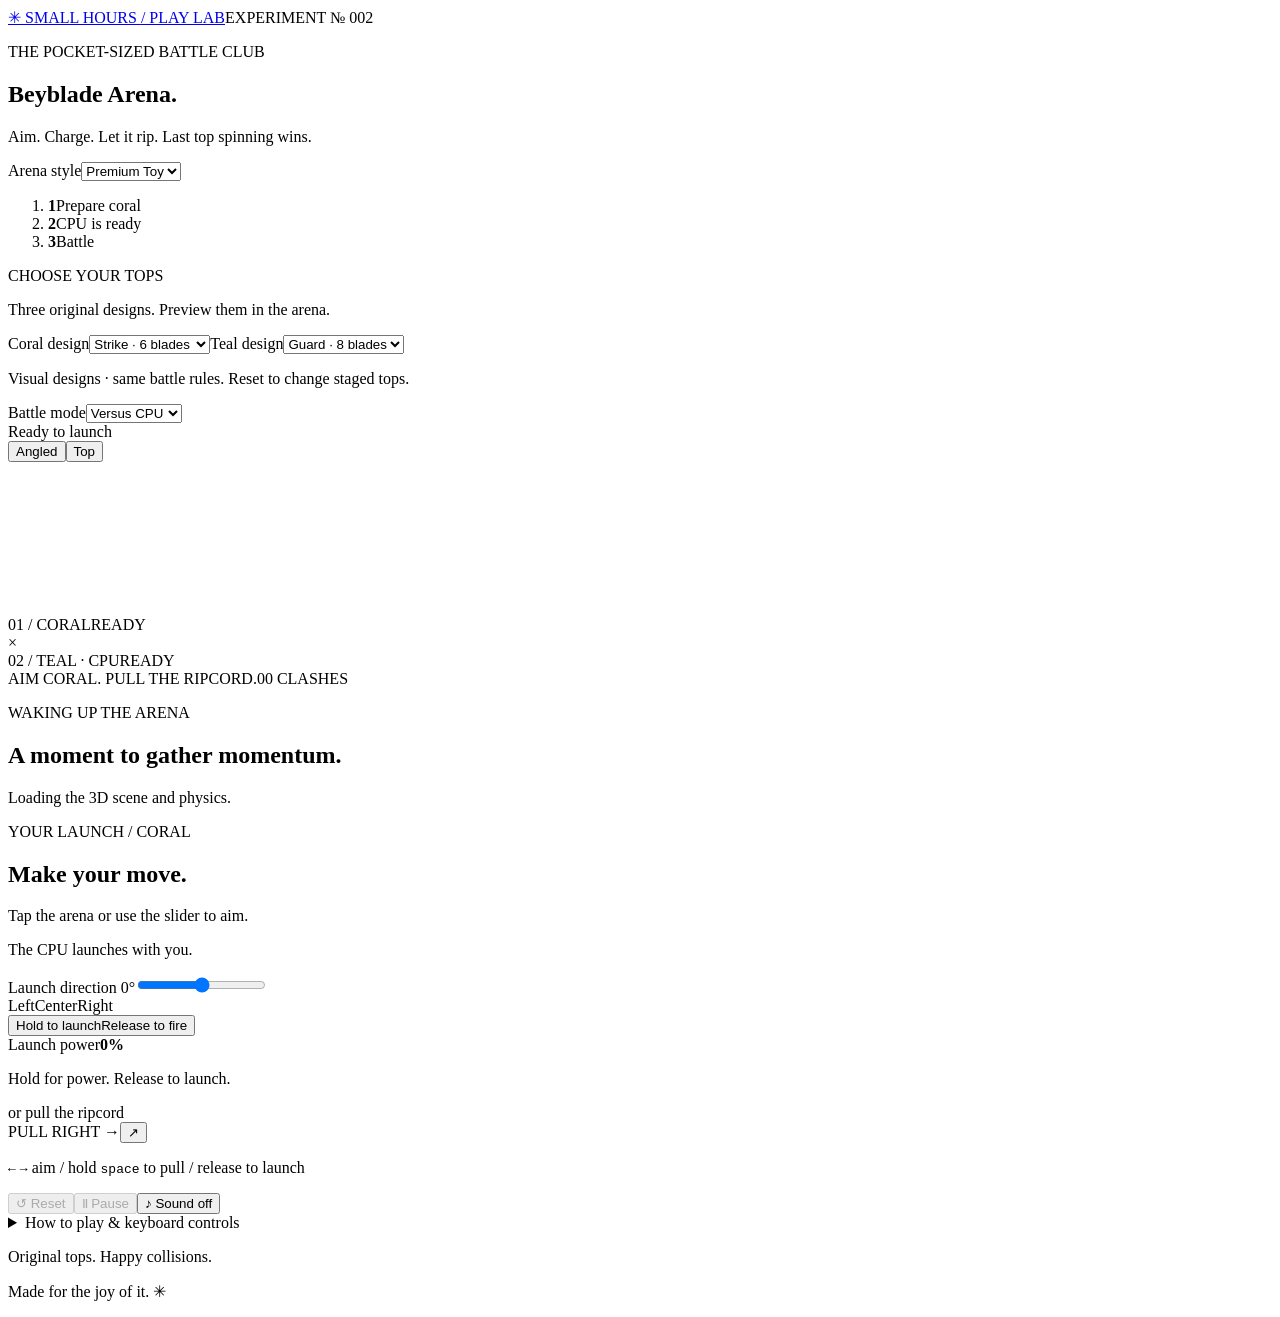
==== beyblade-battle/index.html @ 4c171f09 "Restore Assignment_Designer source and GitHub Pages publishing" ====
<!doctype html>
<html lang="en">
<head>
  <meta charset="UTF-8" />
  <meta name="viewport" content="width=device-width, initial-scale=1" />
  <meta name="theme-color" content="#f3f0e9" />
  <meta name="description" content="Two tiny tops. One beautiful clash. Pull the ripcord and play a 3D spinning-top battle." />
  <title>Beyblade Arena — pull, spin, collide.</title>
  <link rel="icon" href="data:image/svg+xml,%3Csvg xmlns='http://www.w3.org/2000/svg' viewBox='0 0 64 64'%3E%3Cpath d='M32 2L41 16L57 17L53 32L62 45L45 50L32 62L19 50L2 45L11 32L7 17L23 16Z' fill='%23df6a52'/%3E%3Ccircle cx='32' cy='32' r='13' fill='%23f3f0e9'/%3E%3C/svg%3E" />
</head>
<body data-theme="premium">
  <div id="paper-background" class="paper-background" aria-hidden="true"></div>
  <main>
    <header class="masthead"><a class="wordmark" href="./"><span class="brand-symbol" aria-hidden="true">✳</span> SMALL HOURS <span class="lab">/ PLAY LAB</span></a><span class="edition">EXPERIMENT № 002</span></header>
    <section class="intro"><div><p class="eyebrow"><span></span> THE POCKET-SIZED BATTLE CLUB</p><h1>Beyblade Arena<span>.</span></h1><p class="subtitle">Aim. Charge. Let it rip. Last top spinning wins.</p></div><div class="theme-picker"><label for="theme">Arena style</label><select id="theme"><option value="premium">Premium Toy</option><option value="retro">Retro Plastic</option></select></div></section>
    <ol class="play-steps" aria-label="Round progress"><li id="step-a" aria-current="step"><b>1</b><span>Prepare coral</span></li><li id="step-b"><b>2</b><span>CPU is ready</span></li><li id="step-battle"><b>3</b><span>Battle</span></li></ol>
    <section class="design-picker" aria-label="Choose your Beyblade designs"><div><span class="dock-label">CHOOSE YOUR TOPS</span><p>Three original designs. Preview them in the arena.</p></div><label for="design-a">Coral design<select id="design-a" aria-describedby="design-note"><option value="strike">Strike · 6 blades</option><option value="guard">Guard · 8 blades</option><option value="glide">Glide · 3 wings</option></select></label><label for="design-b">Teal design<select id="design-b" aria-describedby="design-note"><option value="strike">Strike · 6 blades</option><option value="guard" selected>Guard · 8 blades</option><option value="glide">Glide · 3 wings</option></select></label><p id="design-note">Visual designs · same battle rules. Reset to change staged tops.</p></section>
    <section class="machine" aria-label="Spinning-top battle toy">
      <div class="machine-toolbar"><div class="mode-picker"><label for="mode">Battle mode</label><select id="mode"><option value="cpu">Versus CPU</option><option value="both">Launch both</option></select></div><span class="round-label" id="round-label">Ready to launch</span><div class="view-switch" role="group" aria-label="Camera view"><button id="angled" aria-pressed="true">Angled</button><button id="top" aria-pressed="false">Top</button></div></div>
      <div class="stage" id="stage" tabindex="0" role="group" aria-label="3D spinning-top stadium" aria-describedby="instructions keyboard-help">
        <div class="paper-surface" id="paper-surface" aria-hidden="true"></div><div class="paper-rim" id="paper-rim" aria-hidden="true"></div><canvas id="scene" aria-hidden="true"></canvas>
        <div class="scoreboard" aria-label="Remaining spin"><div class="top-card coral"><div><span class="top-id">01 / CORAL</span><span class="spin-value" id="spin-a">READY</span></div><div class="spin-meter" id="meter-a" role="meter" aria-label="Coral remaining spin" aria-valuemin="0" aria-valuemax="100" aria-valuenow="100"><i></i></div></div><span class="versus">×</span><div class="top-card teal"><div><span class="top-id" id="top-b-label">02 / TEAL · CPU</span><span class="spin-value" id="spin-b">READY</span></div><div class="spin-meter" id="meter-b" role="meter" aria-label="Teal remaining spin" aria-valuemin="0" aria-valuemax="100" aria-valuenow="100"><i></i></div></div></div>
        <div class="stage-caption"><span id="phase-label">AIM CORAL. PULL THE RIPCORD.</span><span id="hit-label">00 CLASHES</span></div>
        <div class="overlay" id="overlay"><div><p class="overlay-kicker" id="overlay-kicker">WAKING UP THE ARENA</p><h2 id="overlay-title">A moment to gather momentum.</h2><p id="overlay-note">Loading the 3D scene and physics.</p><button id="overlay-action" hidden>Try again ↗</button></div></div>
      </div>
      <div class="launch-dock"><div class="launch-copy"><span class="dock-label" id="dock-label">YOUR LAUNCH / CORAL</span><h2 id="dock-title">Make your move.</h2><p id="instructions">Tap the arena or use the slider to aim.</p><p class="mode-hint" id="mode-hint">The CPU launches with you.</p><div class="aim-control"><label for="aim">Launch direction <output id="aim-value" for="aim">0°</output></label><input id="aim" type="range" min="-65" max="65" value="0" step="1" aria-label="Launch direction in degrees" /><div class="aim-extents" aria-hidden="true"><span>Left</span><span>Center</span><span>Right</span></div></div></div><div class="launch-controls"><button id="hold-launch" class="hold-launch" aria-describedby="instructions power-hint">Hold to launch<span>Release to fire</span></button><div class="power-label"><span>Launch power</span><strong id="pull-value">0%</strong></div><p id="power-hint">Hold for power. Release to launch.</p><div class="launch-actions"><span class="launch-or">or pull the ripcord</span><div class="ripcord-area"><div class="ripcord-track" id="ripcord-track"><span class="cord-teeth" aria-hidden="true"></span><span class="pull-hint" aria-hidden="true">PULL RIGHT →</span><button id="ripcord" class="ripcord-handle" aria-label="Pull ripcord to launch coral" aria-describedby="instructions"><span aria-hidden="true">↗</span></button></div><div class="charge-meter" id="charge-meter" role="meter" aria-label="Launch power" aria-valuemin="0" aria-valuemax="100" aria-valuenow="0"><i></i></div></div></div></div></div>
    </section>
    <div class="bottom-row"><p id="keyboard-help"><kbd>←</kbd> <kbd>→</kbd> aim <span>/</span> hold <kbd>space</kbd> to pull <span>/</span> release to launch</p><div class="utility-controls"><button id="reset" disabled><span aria-hidden="true">↺</span> Reset</button><button id="pause" aria-pressed="false" disabled><span aria-hidden="true">Ⅱ</span> Pause</button><button id="sound" aria-pressed="false"><span aria-hidden="true">♪</span> Sound off</button></div></div>
    <details class="play-guide"><summary>How to play & keyboard controls</summary><div><p><strong>1. Aim.</strong> Tap the stadium, move your mouse, or adjust the direction slider.</p><p><strong>2. Charge.</strong> Hold the launch button or pull the ripcord right. One second reaches full power. Release to commit; Escape cancels.</p><p><strong>3. Battle.</strong> Both tops launch together. A spin-out, an exit-pocket ring-out, or the most spin after 20 seconds decides the round.</p><p><strong>Launch both:</strong> prepare coral, then teal. <strong>Keyboard:</strong> focus the arena, use left/right arrows to aim, hold Space to charge, and release to launch. Reset starts a fresh round.</p></div></details>
    <footer><p>Original tops. Happy collisions.</p><p>Made for the joy of it. <span>✳</span></p></footer>
    <p class="sr-only" id="status" role="status" aria-live="polite"></p>
  </main>
  <script type="module" src="/src/main.js"></script>
</body>
</html>
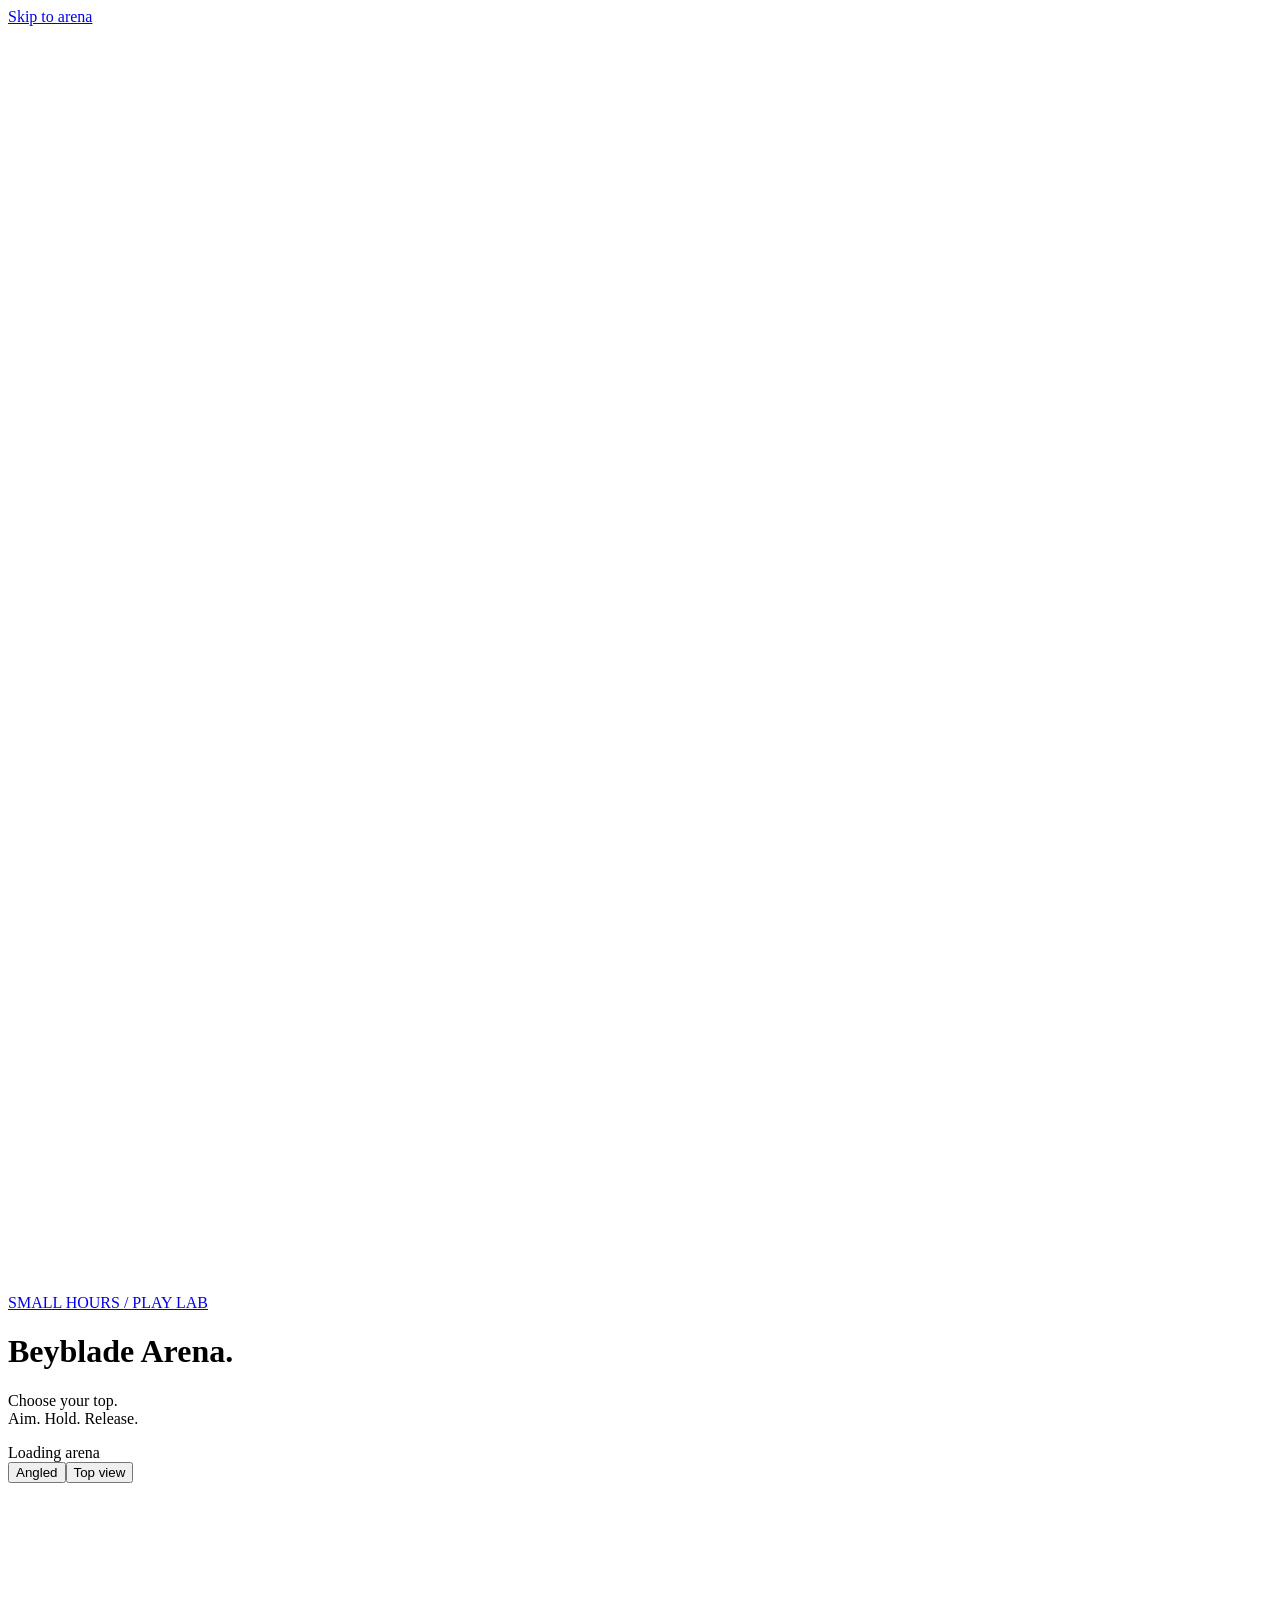
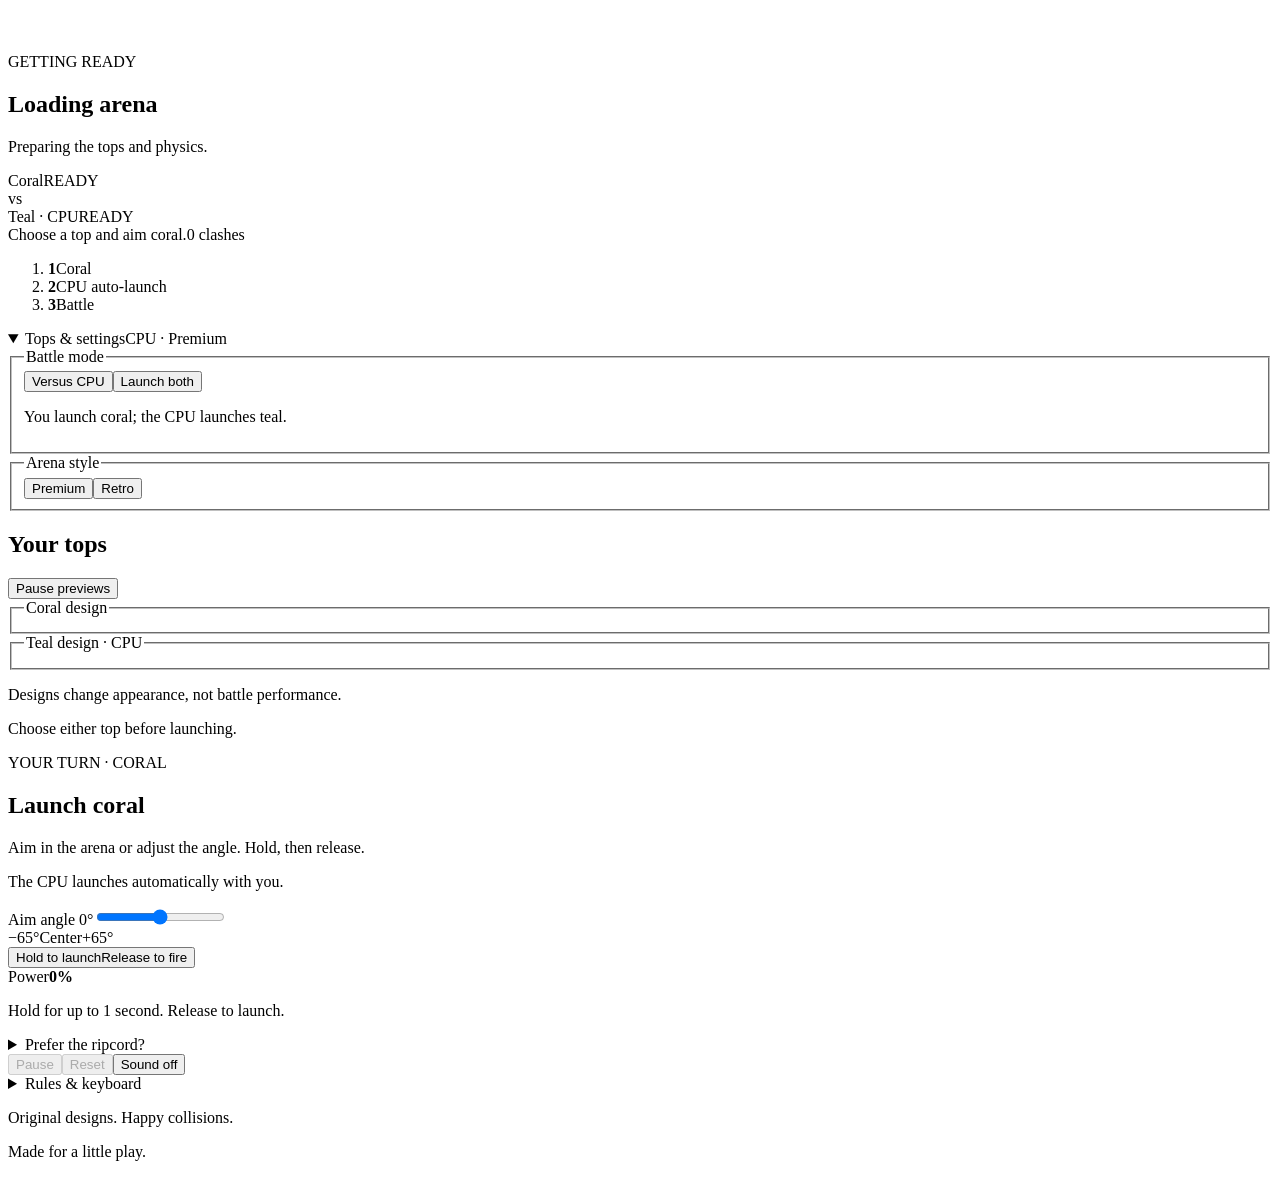
==== commit a905bffa: "Refine arena layout, mobile controls, and animated top selection" ====
--- a/beyblade-battle/index.html
+++ b/beyblade-battle/index.html
@@ -2,33 +2,71 @@
 <html lang="en">
 <head>
   <meta charset="UTF-8" />
-  <meta name="viewport" content="width=device-width, initial-scale=1" />
+  <meta name="viewport" content="width=device-width, initial-scale=1, viewport-fit=cover" />
   <meta name="theme-color" content="#f3f0e9" />
-  <meta name="description" content="Two tiny tops. One beautiful clash. Pull the ripcord and play a 3D spinning-top battle." />
-  <title>Beyblade Arena — pull, spin, collide.</title>
-  <link rel="icon" href="data:image/svg+xml,%3Csvg xmlns='http://www.w3.org/2000/svg' viewBox='0 0 64 64'%3E%3Cpath d='M32 2L41 16L57 17L53 32L62 45L45 50L32 62L19 50L2 45L11 32L7 17L23 16Z' fill='%23df6a52'/%3E%3Ccircle cx='32' cy='32' r='13' fill='%23f3f0e9'/%3E%3C/svg%3E" />
+  <meta name="description" content="Choose a spinning top, aim, and release. A playful 3D battle arena with original designs and reactive shaders." />
+  <title>Beyblade Arena — choose, launch, battle.</title>
+  <link rel="icon" href="data:image/svg+xml,%3Csvg xmlns='http://www.w3.org/2000/svg' viewBox='0 0 64 64'%3E%3Cpath d='M32 2L41 16L57 17L53 32L62 45L45 50L32 62L19 50L2 45L11 32L7 17L23 16Z' fill='%23b63e29'/%3E%3Ccircle cx='32' cy='32' r='13' fill='%23f3f0e9'/%3E%3C/svg%3E" />
 </head>
-<body data-theme="premium">
+<body data-theme="premium" data-phase="loading" data-paused="false">
+  <a class="skip-link" href="#stage">Skip to arena</a>
   <div id="paper-background" class="paper-background" aria-hidden="true"></div>
   <main>
-    <header class="masthead"><a class="wordmark" href="./"><span class="brand-symbol" aria-hidden="true">✳</span> SMALL HOURS <span class="lab">/ PLAY LAB</span></a><span class="edition">EXPERIMENT № 002</span></header>
-    <section class="intro"><div><p class="eyebrow"><span></span> THE POCKET-SIZED BATTLE CLUB</p><h1>Beyblade Arena<span>.</span></h1><p class="subtitle">Aim. Charge. Let it rip. Last top spinning wins.</p></div><div class="theme-picker"><label for="theme">Arena style</label><select id="theme"><option value="premium">Premium Toy</option><option value="retro">Retro Plastic</option></select></div></section>
-    <ol class="play-steps" aria-label="Round progress"><li id="step-a" aria-current="step"><b>1</b><span>Prepare coral</span></li><li id="step-b"><b>2</b><span>CPU is ready</span></li><li id="step-battle"><b>3</b><span>Battle</span></li></ol>
-    <section class="design-picker" aria-label="Choose your Beyblade designs"><div><span class="dock-label">CHOOSE YOUR TOPS</span><p>Three original designs. Preview them in the arena.</p></div><label for="design-a">Coral design<select id="design-a" aria-describedby="design-note"><option value="strike">Strike · 6 blades</option><option value="guard">Guard · 8 blades</option><option value="glide">Glide · 3 wings</option></select></label><label for="design-b">Teal design<select id="design-b" aria-describedby="design-note"><option value="strike">Strike · 6 blades</option><option value="guard" selected>Guard · 8 blades</option><option value="glide">Glide · 3 wings</option></select></label><p id="design-note">Visual designs · same battle rules. Reset to change staged tops.</p></section>
-    <section class="machine" aria-label="Spinning-top battle toy">
-      <div class="machine-toolbar"><div class="mode-picker"><label for="mode">Battle mode</label><select id="mode"><option value="cpu">Versus CPU</option><option value="both">Launch both</option></select></div><span class="round-label" id="round-label">Ready to launch</span><div class="view-switch" role="group" aria-label="Camera view"><button id="angled" aria-pressed="true">Angled</button><button id="top" aria-pressed="false">Top</button></div></div>
-      <div class="stage" id="stage" tabindex="0" role="group" aria-label="3D spinning-top stadium" aria-describedby="instructions keyboard-help">
-        <div class="paper-surface" id="paper-surface" aria-hidden="true"></div><div class="paper-rim" id="paper-rim" aria-hidden="true"></div><canvas id="scene" aria-hidden="true"></canvas>
-        <div class="scoreboard" aria-label="Remaining spin"><div class="top-card coral"><div><span class="top-id">01 / CORAL</span><span class="spin-value" id="spin-a">READY</span></div><div class="spin-meter" id="meter-a" role="meter" aria-label="Coral remaining spin" aria-valuemin="0" aria-valuemax="100" aria-valuenow="100"><i></i></div></div><span class="versus">×</span><div class="top-card teal"><div><span class="top-id" id="top-b-label">02 / TEAL · CPU</span><span class="spin-value" id="spin-b">READY</span></div><div class="spin-meter" id="meter-b" role="meter" aria-label="Teal remaining spin" aria-valuemin="0" aria-valuemax="100" aria-valuenow="100"><i></i></div></div></div>
-        <div class="stage-caption"><span id="phase-label">AIM CORAL. PULL THE RIPCORD.</span><span id="hit-label">00 CLASHES</span></div>
-        <div class="overlay" id="overlay"><div><p class="overlay-kicker" id="overlay-kicker">WAKING UP THE ARENA</p><h2 id="overlay-title">A moment to gather momentum.</h2><p id="overlay-note">Loading the 3D scene and physics.</p><button id="overlay-action" hidden>Try again ↗</button></div></div>
-      </div>
-      <div class="launch-dock"><div class="launch-copy"><span class="dock-label" id="dock-label">YOUR LAUNCH / CORAL</span><h2 id="dock-title">Make your move.</h2><p id="instructions">Tap the arena or use the slider to aim.</p><p class="mode-hint" id="mode-hint">The CPU launches with you.</p><div class="aim-control"><label for="aim">Launch direction <output id="aim-value" for="aim">0°</output></label><input id="aim" type="range" min="-65" max="65" value="0" step="1" aria-label="Launch direction in degrees" /><div class="aim-extents" aria-hidden="true"><span>Left</span><span>Center</span><span>Right</span></div></div></div><div class="launch-controls"><button id="hold-launch" class="hold-launch" aria-describedby="instructions power-hint">Hold to launch<span>Release to fire</span></button><div class="power-label"><span>Launch power</span><strong id="pull-value">0%</strong></div><p id="power-hint">Hold for power. Release to launch.</p><div class="launch-actions"><span class="launch-or">or pull the ripcord</span><div class="ripcord-area"><div class="ripcord-track" id="ripcord-track"><span class="cord-teeth" aria-hidden="true"></span><span class="pull-hint" aria-hidden="true">PULL RIGHT →</span><button id="ripcord" class="ripcord-handle" aria-label="Pull ripcord to launch coral" aria-describedby="instructions"><span aria-hidden="true">↗</span></button></div><div class="charge-meter" id="charge-meter" role="meter" aria-label="Launch power" aria-valuemin="0" aria-valuemax="100" aria-valuenow="0"><i></i></div></div></div></div></div>
-    </section>
-    <div class="bottom-row"><p id="keyboard-help"><kbd>←</kbd> <kbd>→</kbd> aim <span>/</span> hold <kbd>space</kbd> to pull <span>/</span> release to launch</p><div class="utility-controls"><button id="reset" disabled><span aria-hidden="true">↺</span> Reset</button><button id="pause" aria-pressed="false" disabled><span aria-hidden="true">Ⅱ</span> Pause</button><button id="sound" aria-pressed="false"><span aria-hidden="true">♪</span> Sound off</button></div></div>
-    <details class="play-guide"><summary>How to play & keyboard controls</summary><div><p><strong>1. Aim.</strong> Tap the stadium, move your mouse, or adjust the direction slider.</p><p><strong>2. Charge.</strong> Hold the launch button or pull the ripcord right. One second reaches full power. Release to commit; Escape cancels.</p><p><strong>3. Battle.</strong> Both tops launch together. A spin-out, an exit-pocket ring-out, or the most spin after 20 seconds decides the round.</p><p><strong>Launch both:</strong> prepare coral, then teal. <strong>Keyboard:</strong> focus the arena, use left/right arrows to aim, hold Space to charge, and release to launch. Reset starts a fresh round.</p></div></details>
-    <footer><p>Original tops. Happy collisions.</p><p>Made for the joy of it. <span>✳</span></p></footer>
-    <p class="sr-only" id="status" role="status" aria-live="polite"></p>
+    <header class="page-header">
+      <div><a class="wordmark" href="./"><svg viewBox="0 0 24 24" aria-hidden="true"><path d="M12 2v20M2 12h20M5 5l14 14M5 19L19 5"/></svg> SMALL HOURS <span>/ PLAY LAB</span></a><h1>Beyblade Arena<span>.</span></h1></div>
+      <p class="subtitle">Choose your top.<br />Aim. Hold. Release.</p>
+    </header>
+
+    <div class="playground">
+      <section class="arena-panel" aria-label="Battle arena">
+        <div class="arena-toolbar"><span class="round-label" id="round-label">Loading arena</span><div class="segment view-switch" role="group" aria-label="Camera view"><button id="angled" aria-pressed="true">Angled</button><button id="top" aria-pressed="false">Top view</button></div></div>
+        <div class="stage" id="stage" tabindex="0" role="group" aria-label="3D spinning-top stadium" aria-describedby="instructions keyboard-help">
+          <div class="paper-surface" id="paper-surface" aria-hidden="true"></div><div class="paper-rim" id="paper-rim" aria-hidden="true"></div><canvas id="scene" aria-hidden="true"></canvas>
+          <div class="overlay" id="overlay"><div><p class="overlay-kicker" id="overlay-kicker">GETTING READY</p><h2 id="overlay-title">Loading arena</h2><p id="overlay-note">Preparing the tops and physics.</p><button id="overlay-action" hidden>Retry</button></div></div>
+        </div>
+        <div class="scoreboard" aria-label="Remaining spin">
+          <div class="top-card coral"><div><span class="top-id">Coral</span><span class="spin-value" id="spin-a">READY</span></div><div class="spin-meter" id="meter-a" role="meter" aria-label="Coral remaining spin" aria-valuemin="0" aria-valuemax="100" aria-valuenow="100"><i></i></div></div>
+          <span class="versus" aria-hidden="true">vs</span>
+          <div class="top-card teal"><div><span class="top-id" id="top-b-label">Teal · CPU</span><span class="spin-value" id="spin-b">READY</span></div><div class="spin-meter" id="meter-b" role="meter" aria-label="Teal remaining spin" aria-valuemin="0" aria-valuemax="100" aria-valuenow="100"><i></i></div></div>
+        </div>
+        <div class="stage-caption"><span id="phase-label">Choose a top and aim coral.</span><span id="hit-label">0 clashes</span></div>
+        <ol class="play-steps" aria-label="Round progress"><li id="step-a" aria-current="step"><b>1</b><span>Coral</span></li><li id="step-b"><b>2</b><span>CPU auto-launch</span></li><li id="step-battle"><b>3</b><span>Battle</span></li></ol>
+      </section>
+
+      <details class="setup-panel panel" id="round-setup" open>
+        <summary><span>Tops & settings</span><span class="setup-summary" id="setup-summary">CPU · Premium</span></summary>
+        <div class="setup-content">
+          <fieldset><legend>Battle mode</legend><div class="segment" id="mode" role="group" aria-label="Battle mode"><button id="mode-cpu" data-mode="cpu" aria-pressed="true">Versus CPU</button><button id="mode-both" data-mode="both" aria-pressed="false">Launch both</button></div><p id="mode-description">You launch coral; the CPU launches teal.</p></fieldset>
+          <fieldset><legend>Arena style</legend><div class="segment" id="theme" role="group" aria-label="Arena style"><button id="theme-premium" data-theme="premium" aria-pressed="true">Premium</button><button id="theme-retro" data-theme="retro" aria-pressed="false">Retro</button></div></fieldset>
+          <div class="gallery-heading"><h2>Your tops</h2><button id="preview-motion" aria-pressed="false">Pause previews</button></div>
+          <fieldset class="top-gallery coral"><legend>Coral design</legend><div class="design-options" id="design-a" role="group" aria-label="Coral top design"></div></fieldset>
+          <fieldset class="top-gallery teal"><legend id="teal-design-label">Teal design · CPU</legend><div class="design-options" id="design-b" role="group" aria-label="Teal top design"></div></fieldset>
+          <p class="design-note" id="design-note">Designs change appearance, not battle performance.</p><p class="selection-note" id="selection-note">Choose either top before launching.</p>
+        </div>
+      </details>
+
+      <aside class="launch-dock panel" aria-label="Launch controls and round information">
+        <div class="launch-copy"><span class="dock-label" id="dock-label">YOUR TURN · CORAL</span><h2 id="dock-title">Launch coral</h2><p id="instructions">Aim in the arena or adjust the angle. Hold, then release.</p><p class="mode-hint" id="mode-hint">The CPU launches automatically with you.</p></div>
+        <div class="launch-setup" id="launch-setup">
+          <div class="aim-control"><label for="aim">Aim angle <output id="aim-value" for="aim">0°</output></label><input id="aim" type="range" min="-65" max="65" value="0" step="1" aria-label="Aim angle in degrees" /><div class="aim-extents" aria-hidden="true"><span>−65°</span><span>Center</span><span>+65°</span></div></div>
+          <div class="launch-controls"><button id="hold-launch" class="hold-launch" aria-describedby="instructions power-hint">Hold to launch<span>Release to fire</span></button><div class="power-label"><span>Power</span><strong id="pull-value">0%</strong></div><div class="charge-meter" id="charge-meter" role="meter" aria-label="Launch power" aria-valuemin="0" aria-valuemax="100" aria-valuenow="0"><i></i></div></div>
+          <p id="power-hint">Hold for up to 1 second. Release to launch.</p>
+          <details class="ripcord-option"><summary>Prefer the ripcord?</summary><p>Pull right for power. Release to commit.</p><div class="ripcord-track" id="ripcord-track"><span class="cord-teeth" aria-hidden="true"></span><span class="pull-hint" aria-hidden="true">PULL RIGHT →</span><button id="ripcord" class="ripcord-handle" aria-label="Pull ripcord to launch coral" aria-describedby="instructions"><svg viewBox="0 0 24 24" aria-hidden="true"><path d="M5 12h14m-6-6 6 6-6 6"/></svg></button></div></details>
+        </div>
+        <div class="utility-controls"><button id="pause" aria-pressed="false" disabled>Pause</button><button id="reset" disabled>Reset</button><button id="sound" aria-pressed="false">Sound off</button></div>
+        <details class="play-guide"><summary>Rules & keyboard</summary><div>
+          <p><strong>CPU:</strong> launch coral. The CPU chooses teal’s power and direction; both tops launch together.</p>
+          <p><strong>Launch both:</strong> release to save coral’s aim and power, then prepare teal. Releasing teal starts both tops.</p>
+          <p><strong>Power:</strong> holding reaches full power in 1 second; ripcord power depends on pull distance. A tiny tap does not launch. Escape cancels a charge.</p>
+          <p><strong>Win:</strong> keep spinning and stay in the stadium. Leaving through an exit pocket is a ring-out; running out of spin is a spin-out. At 20 seconds, higher spin wins; under 2 percentage points apart is a draw.</p>
+          <p id="keyboard-help"><strong>Keyboard:</strong> focus the arena, use <kbd>←</kbd> <kbd>→</kbd> to aim, hold <kbd>Space</kbd> to charge, and release to commit. The aim slider also works with arrows. Reset clears the round.</p>
+        </div></details>
+      </aside>
+
+
+    </div>
+    <footer><p>Original designs. Happy collisions.</p><p>Made for a little play.</p></footer>
+    <p class="sr-only" id="status" role="status" aria-live="polite" aria-atomic="true"></p>
   </main>
   <script type="module" src="/src/main.js"></script>
 </body>
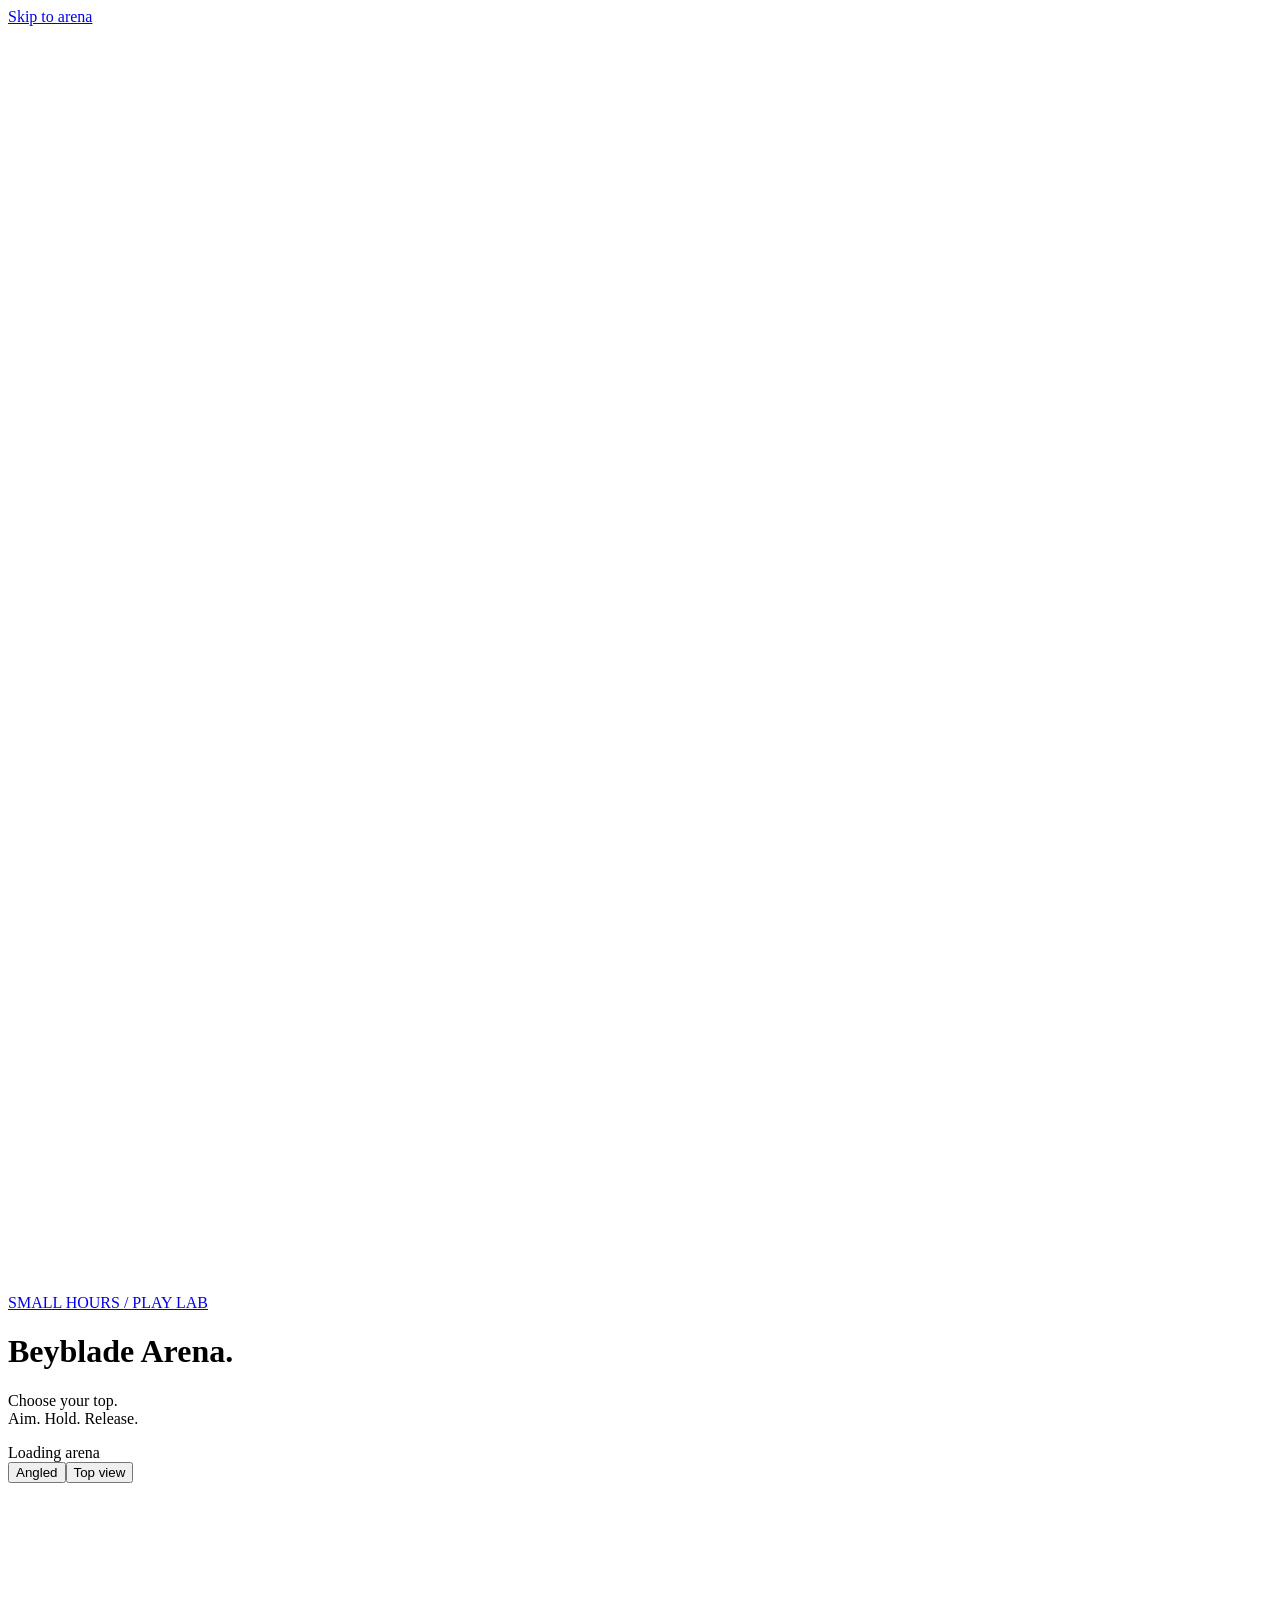
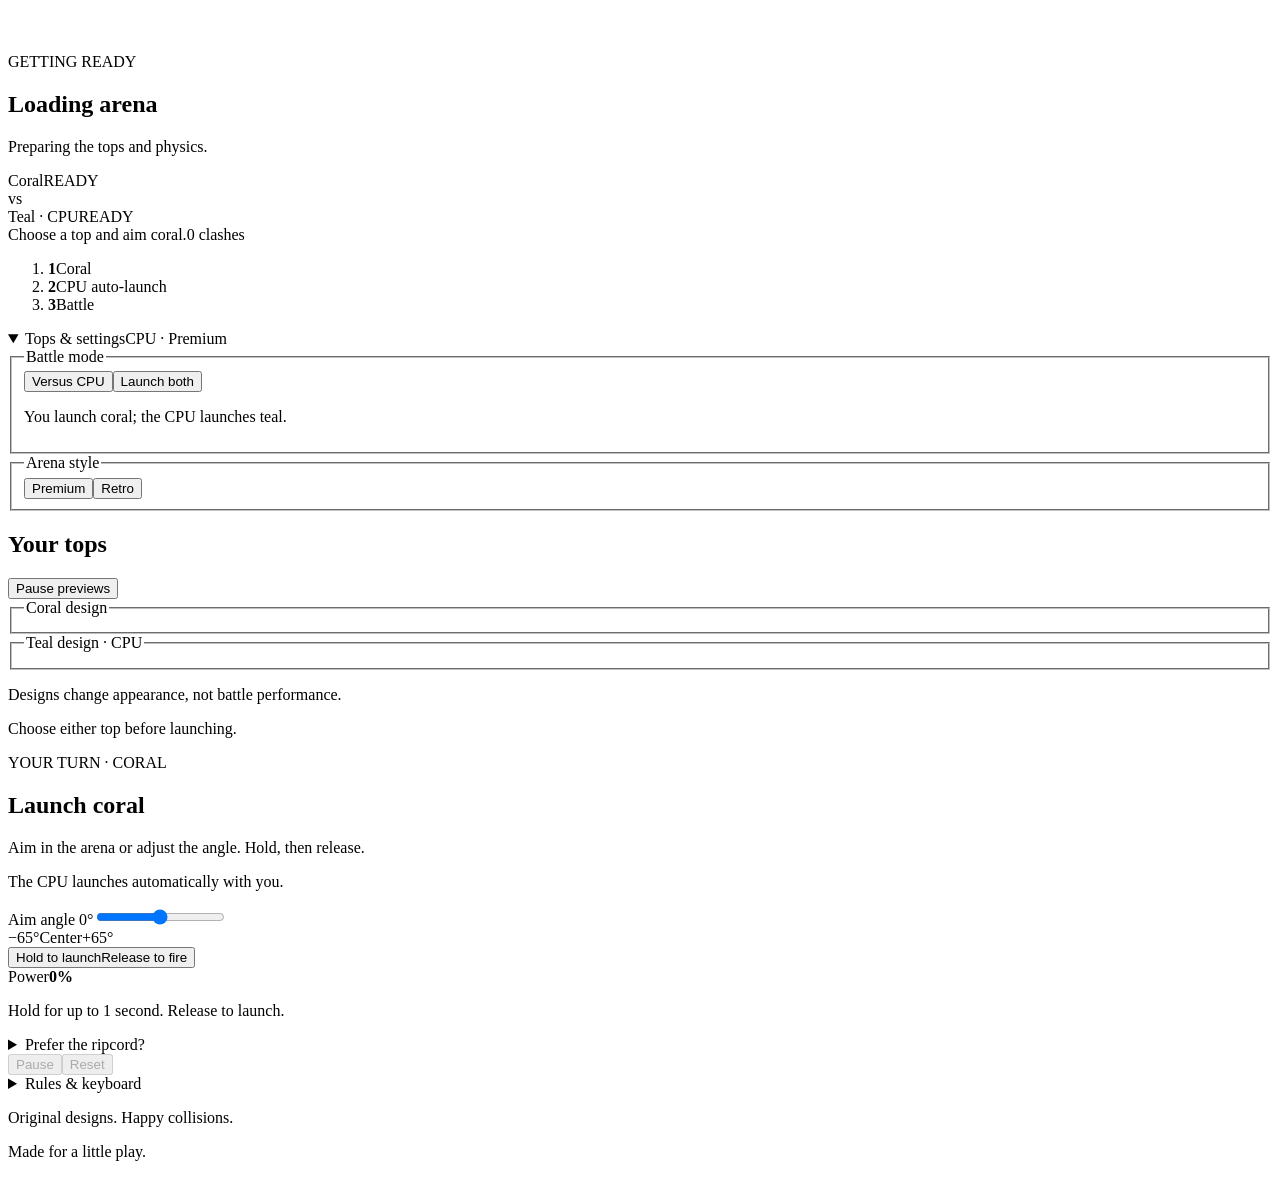
==== commit b3c0d631: "Remove sound controls and audio synthesis" ====
--- a/beyblade-battle/index.html
+++ b/beyblade-battle/index.html
@@ -53,7 +53,7 @@
           <p id="power-hint">Hold for up to 1 second. Release to launch.</p>
           <details class="ripcord-option"><summary>Prefer the ripcord?</summary><p>Pull right for power. Release to commit.</p><div class="ripcord-track" id="ripcord-track"><span class="cord-teeth" aria-hidden="true"></span><span class="pull-hint" aria-hidden="true">PULL RIGHT →</span><button id="ripcord" class="ripcord-handle" aria-label="Pull ripcord to launch coral" aria-describedby="instructions"><svg viewBox="0 0 24 24" aria-hidden="true"><path d="M5 12h14m-6-6 6 6-6 6"/></svg></button></div></details>
         </div>
-        <div class="utility-controls"><button id="pause" aria-pressed="false" disabled>Pause</button><button id="reset" disabled>Reset</button><button id="sound" aria-pressed="false">Sound off</button></div>
+        <div class="utility-controls"><button id="pause" aria-pressed="false" disabled>Pause</button><button id="reset" disabled>Reset</button></div>
         <details class="play-guide"><summary>Rules & keyboard</summary><div>
           <p><strong>CPU:</strong> launch coral. The CPU chooses teal’s power and direction; both tops launch together.</p>
           <p><strong>Launch both:</strong> release to save coral’s aim and power, then prepare teal. Releasing teal starts both tops.</p>
